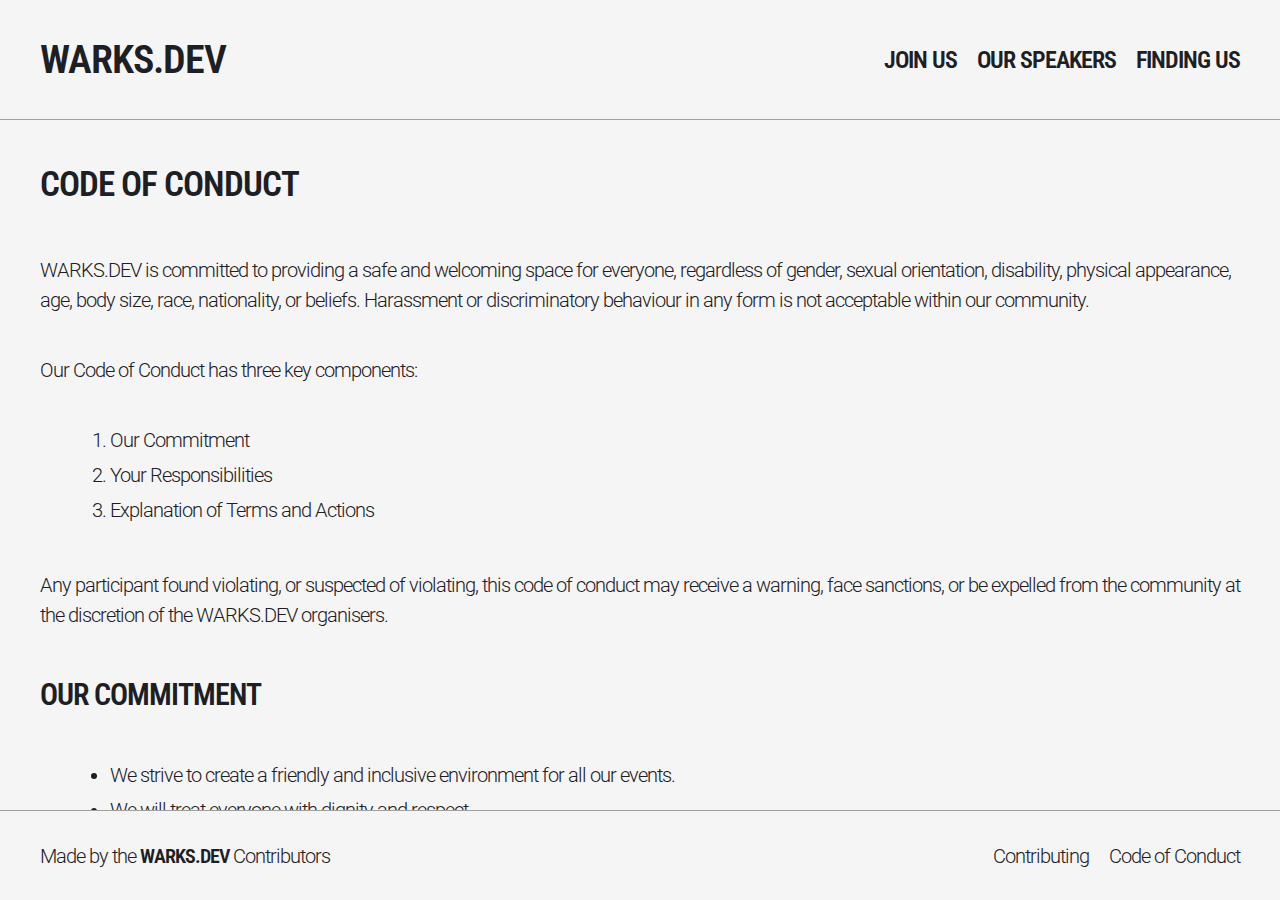
==== code-of-conduct.html @ 8a3500fb "Initial pages" ====
<!DOCTYPE html>
<html lang="en">
<head>
    <meta charset="UTF-8">
    <meta name="viewport" content="width=device-width, initial-scale=1.0">
    <title>Code of Conduct - WARKS.DEV</title>
    <link href="css/site.css" rel="stylesheet">
</head>
<body>
    <header>
        WARKS.DEV
        <nav>
            <a href="/">Join Us</a>
            <a href="our-speakers">Our Speakers</a>
            <a href="finding-us">Finding Us</a>
        </nav>
    </header>
    <main>
        <article>
            <h1>Code of Conduct</h1>
            <p>WARKS.DEV is committed to providing a safe and welcoming space for everyone, regardless of gender, sexual orientation, disability, physical appearance, age, body size, race, nationality, or beliefs. Harassment or discriminatory behaviour in any form is not acceptable within our community.</p>            
            <p>Our Code of Conduct has three key components:</p>
            <ol>
                <li>Our Commitment</li>
                <li>Your Responsibilities</li>
                <li>Explanation of Terms and Actions</li>
            </ol>
            <p>Any participant found violating, or suspected of violating, this code of conduct may receive a warning, face sanctions, or be expelled from the community at the discretion of the WARKS.DEV organisers.</p>

            <h2>Our Commitment</h2>
            <ul>
                <li>We strive to create a friendly and inclusive environment for all our events.</li>
                <li>We will treat everyone with dignity and respect.</li>
                <li>We will enforce this code of conduct consistently and fairly.</li>
                <li>We will address reports of misconduct promptly and with complete attention.</li>
            </ul>

            <h2>Your Responsibilities</h2>
            <ul>
                <li>Treat everyone with respect and empathy.</li>
                <li>Do not engage in harassment or discriminatory behaviour.</li>
                <li>Avoid using offensive language or imagery.</li>
                <li>Report any inappropriate behaviour to an organiser via email at organisers@warks.dev.</li>
                <li>Familiarise yourself with and adhere to this code of conduct during WARKS.DEV events.</li>
            </ul>

            <h2>Full Explanation</h2>
            <p>Harassment can include, but is not limited to:</p>            
            <ul>
                <li>Offensive comments related to gender, sexual orientation, disability, physical appearance, race, nationality, or beliefs.</li>
                <li>Deliberate intimidation, threats, or stalking.</li>
                <li>Unwelcome photography or recording.</li>
                <li>Disruption of events or talks.</li>
                <li>Inappropriate physical contact.</li>
                <li>Unwanted sexual attention or remarks.</li>
            </ul>

            <p>Sexual language or imagery is not suitable for any WARKS.DEV event or communication channel.</p>
            <p>Community members asked to stop any of the above behaviour are expected to comply immediately. If an individual continues with forbidden behaviour, the WARKS.DEV organisers may take appropriate action, including issuing a warning, expelling them from the event or community, and/or reporting them to relevant authorities.</p>
            <p>If you are experiencing harassment, notice that someone else is being harassed, or have any other concerns, please contact a WARKS.DEV organiser as soon as you feel comfortable. We take all concerns seriously and will act to ensure a safe and respectful community.</p>
            <p>This code of conduct is adapted from <a href="https://brum.js.org/code-of-conduct">brum.js</a>.</p>
        </article>
    </main>
    <footer>
        <nav>
            <a href="https://github.com/warks-dev">Contributing</a>
            <a href="code-of-conduct">Code of Conduct</a>
        </nav>
        <span>Made by the <em>WARKS.DEV</em> Contributors</span>
    </footer>
</body>
</html>
---- css/site.css ----
@import url('https://fonts.googleapis.com/css2?family=Roboto');
@import url('https://fonts.googleapis.com/css2?family=Roboto+Condensed');

article,
body,
dd,
dl,
dt,
footer,
header,
html,
main {
  margin-bottom: 0;
}

article,
body,
dd,
dl,
dt,
footer,
h1,
h2,
h3,
h4,
h5,
h6,
header,
html,
main,
nav,
ol,
p,
section,
ul {
  margin-left: 0;
}

article,
body,
dd,
dl,
dt,
footer,
h1,
h2,
h3,
h4,
h5,
h6,
header,
html,
li,
main,
nav,
ol,
p,
section,
ul {
  margin-right: 0;
}

article,
body,
dd,
dl,
dt,
footer,
header,
html,
li,
main {
  margin-top: 0;
}

article,
body,
dd,
dl,
dt,
h1,
h2,
h3,
h4,
h5,
h6,
html,
li,
nav,
ol,
p,
section,
ul {
  padding-bottom: 0;
  padding-right: 0;
  padding-top: 0;
}

article,
body,
dd,
dl,
dt,
h1,
h2,
h3,
h4,
h5,
h6,
html,
li,
nav,
p,
section {
  padding-left: 0;
}

a,
article,
dd,
dl,
dt,
footer,
html,
li,
main,
nav,
ol,
p,
section,
ul {
  font-family: inherit;
  font-size: inherit;
  font-weight: inherit;
}

a,
article,
dd,
dl,
dt,
footer,
h1,
h2,
h3,
h4,
h5,
h6,
header,
html,
li,
main,
nav,
ol,
p,
section,
ul {
  letter-spacing: inherit;
}

article,
body,
footer,
header,
main,
nav,
section {
  display: flex;
  flex-direction: column;
}

body {
  background-color: rgb(245, 245, 245);
  color: rgb(28, 32, 36);
  font-family: 'Roboto', sans-serif;
  font-weight: 300;
  letter-spacing: -1px;
  line-height: 1.5em;
  width: 100%;
}

body,
h6 {
  font-size: 20px;
}

body,
html {
  height: 100%;
}

footer,
header,
main {
  padding-bottom: 15px;
  padding-left: 15px;
  padding-right: 15px;
  padding-top: 15px;
}

footer em,
h1,
h2,
h3,
h4,
h5,
h6,
header {
  font-family: 'Roboto Condensed', sans-serif;
  font-weight: 600;
  text-transform: uppercase;
}

header {
  font-size: 40px;
}

footer,
header,
nav a {
  text-align: center;
}

footer,
header {
  align-items: center;
  justify-content: space-between;
}

header {
  border-bottom-color: rgb(160, 160, 160);
  border-bottom-style: solid;
  border-bottom-width: 1px;
}

main {
  flex-basis: 0;
  flex-grow: 1;
  flex-shrink: 1;
}

nav {
  gap: 20px;
  margin-bottom: 20px;
  margin-top: 20px;
}

footer {
  border-top-color: rgb(160, 160, 160);
  border-top-style: solid;
  border-top-width: 1px;
}

h1,
h2,
h3,
h4,
h5,
h6,
ol,
p,
section,
ul {
  margin-bottom: 1em;
  margin-top: 1em;
}

h1 {
  font-size: 35px;
}

h3 {
  font-size: 30px;
}

h4 {
  font-size: 25px;
}

h5 {
  font-size: 20px;
}

h6 {
  font-size: 15px;
}

ol,
ul {
  padding-left: 40px;
}

li {
  margin-bottom: 5px;
  margin-left: 30px;
}

a {
  color: rgb(70, 130, 180);
}

a:hover {
  color: rgb(36, 66, 90);
}

nav a {
  color: rgb(28, 32, 36);
  text-decoration: none;
}

header nav a {
  font-size: 24px;
}

header nav a:hover {
    color: rgb(219, 189, 122);
}

footer em {
  font-style: normal;
}

* {
  box-sizing: border-box;
}

@media (min-width: 768px) {
  article {
    min-height: 100%;
  }

  footer nav,
  header,
  header nav {
    flex-direction: row;
  }

  header {
    height: 120px;
  }

  main {
    overflow-y: scroll;
  }

  footer {
    flex-direction: row-reverse;
    height: 90px;
  }

  nav {
    margin-bottom: 0;
    margin-top: 0;
  }
}

@media (min-width: 1200px) {

  footer,
  header,
  main {
    padding-left: calc((100% - 1200px) / 2);
    padding-right: calc((100% - 1200px) / 2);
  }
}
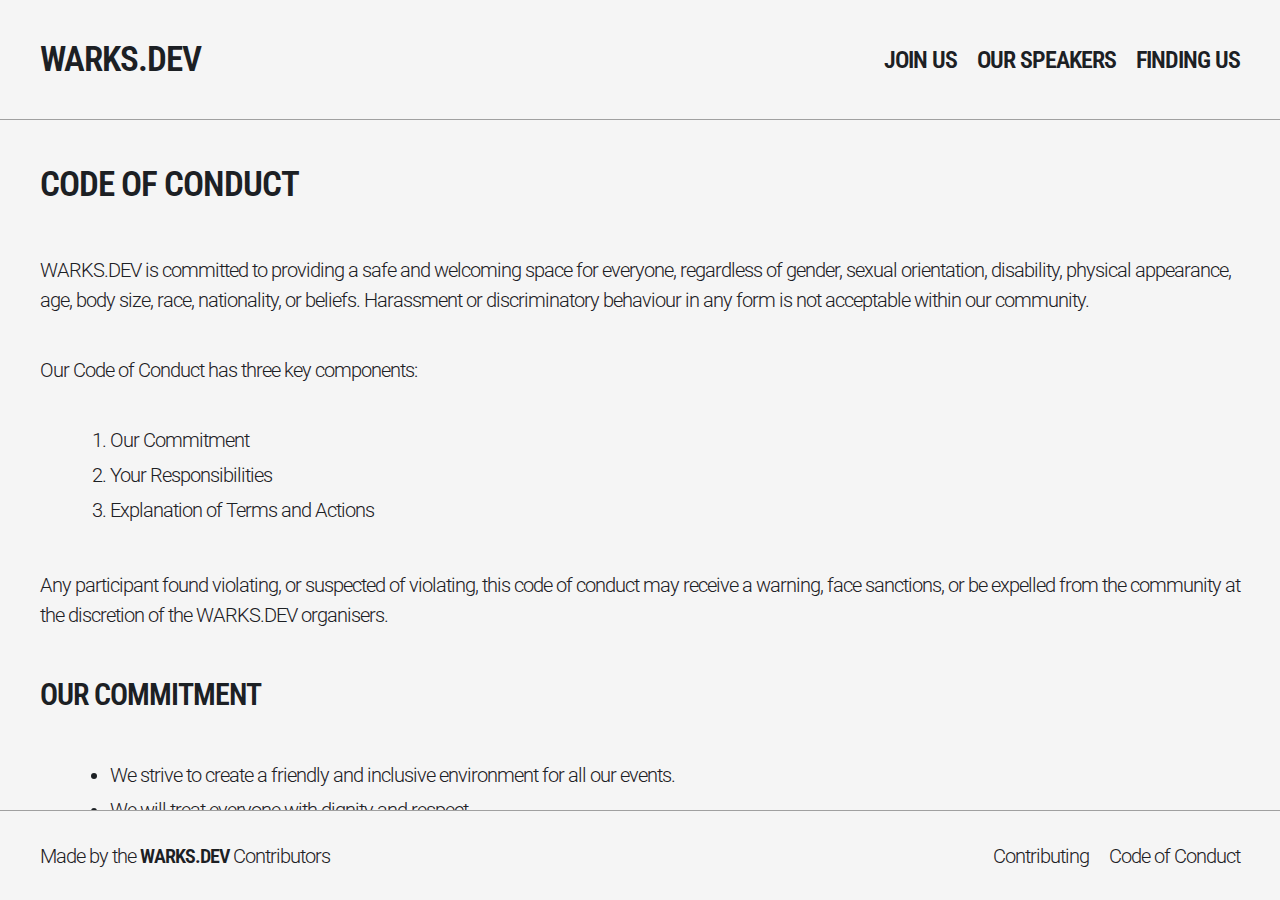
==== commit 54cbbd95: "Add initial pages" ====
--- a/code-of-conduct.html
+++ b/code-of-conduct.html
@@ -1,15 +1,22 @@
+<!--
+Copyright WARKS.DEV Contributors.
+SPDX-License-Identifier: MIT
+-->
 <!DOCTYPE html>
 <html lang="en">
 <head>
     <meta charset="UTF-8">
     <meta name="viewport" content="width=device-width, initial-scale=1.0">
+    <meta name="description" content="WARKS.DEV Code of Conduct - Learn about our commitment to creating a safe, welcoming, and inclusive environment for all participants in our community.">
+    <meta name="keywords" content="WARKS.DEV, code of conduct, inclusive community, anti-harassment policy, safe space">
+    <meta name="author" content="WARKS.DEV Contributors">
     <title>Code of Conduct - WARKS.DEV</title>
     <link href="css/site.css" rel="stylesheet">
 </head>
 <body>
     <header>
-        WARKS.DEV
-        <nav>
+        <h1>WARKS.DEV</h1>
+        <nav aria-label="Main navigation">
             <a href="/">Join Us</a>
             <a href="our-speakers">Our Speakers</a>
             <a href="finding-us">Finding Us</a>
@@ -62,11 +69,11 @@
         </article>
     </main>
     <footer>
-        <nav>
+        <nav aria-label="Footer navigation">
             <a href="https://github.com/warks-dev">Contributing</a>
             <a href="code-of-conduct">Code of Conduct</a>
         </nav>
         <span>Made by the <em>WARKS.DEV</em> Contributors</span>
     </footer>
 </body>
-</html>+</html>
--- a/css/site.css
+++ b/css/site.css
@@ -1,3 +1,8 @@
+/*
+Copyright WARKS.DEV Contributors.
+SPDX-License-Identifier: MIT
+*/
+
 @import url('https://fonts.googleapis.com/css2?family=Roboto');
 @import url('https://fonts.googleapis.com/css2?family=Roboto+Condensed');
 
